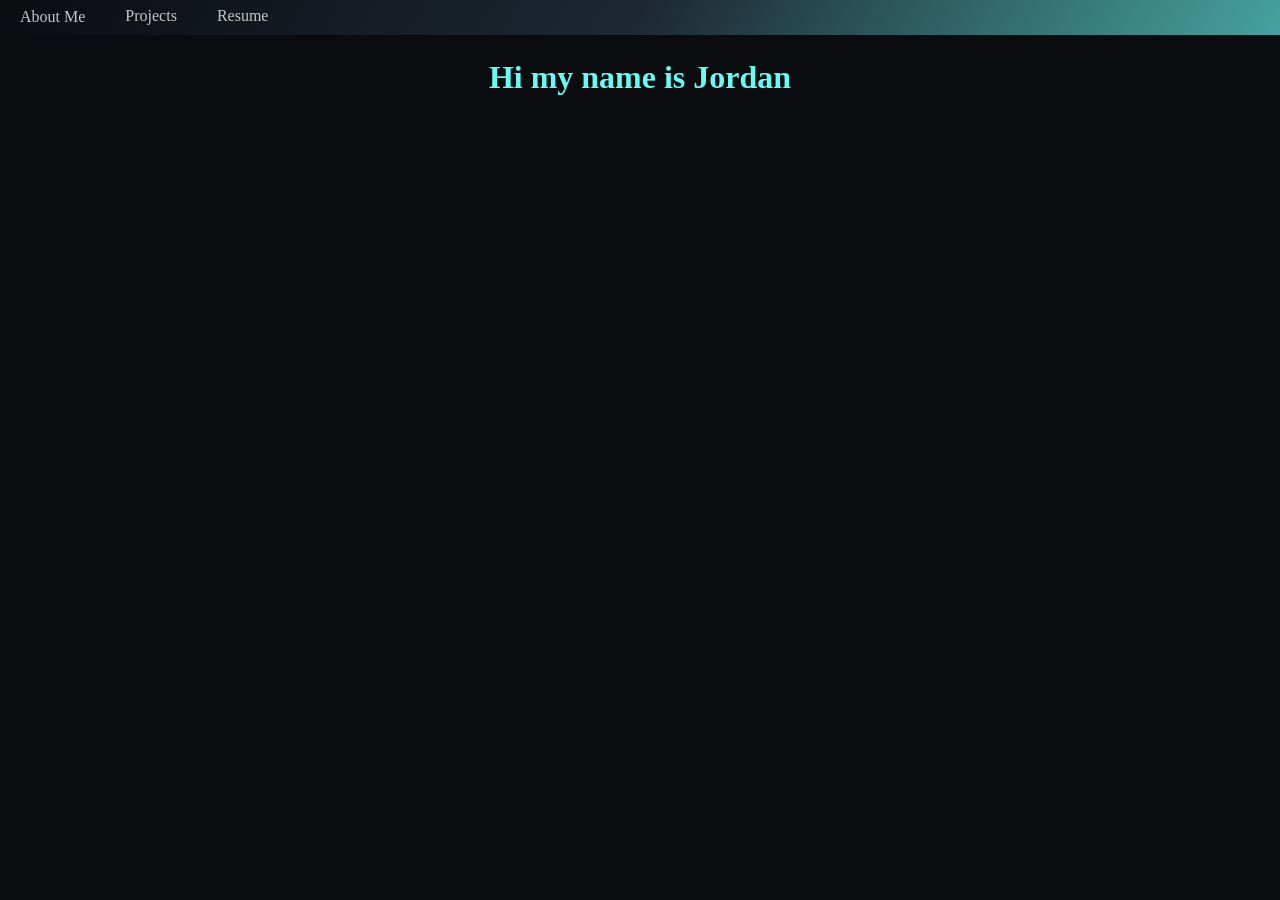
==== index.html @ ca910091 "Fix resume link redirect" ====
<!DOCTYPE html>
<html>
    <head>
        <meta charset="utf-8">
        <title>Home Page</title>
        <link rel="stylesheet" type= "text/css" href="index.css">
    </head>
    <body>
        <!-- Navbar Section -->
        <div class="navbar">
            <ul>
                <li><a href="#">About Me</a></li>
                <li><a href="#">Projects</a></li>
                <li><a href="resume.pdf" target="blank">Resume</a></li>
            </ul>
        </div>
    
        <!-- About Me Section -->
        <section id="aboutmeSection">
            <div class="AboutMe">
                <h1 id="aboutmeTitle">Hi my name is Jordan</h1>
            </div>
        </section>
        <!-- Projects Section -->
        <!-- TODO -->

        <!-- Resume Section -->
        <!-- TODO -->
    </body>
</html>
---- index.css ----
/* Website colors */
:root {
    --highlight-color-primary: #66fcf1;
    --highlight-color-secondary: #45a29e;
    --background-color-dark: #0b0c10;
    --background-color-light: #1d2833;
    --text-color-: #c5c6c7;
}

body {
    background-color: var(--background-color-dark);
}

/* Navbar Section */
.navbar ul{
    list-style-type: none;
    margin: 0;
    padding: 0;
    top: 0;
    left: 0;
    width: 100%;
    position: fixed;
    overflow: hidden;
    background: linear-gradient(120deg, var(--background-color-dark), var(--background-color-light), var(--highlight-color-secondary));
}

.navbar li{
    float: left;
}

.navbar li a{
    display: block;
    color: var(--text-color-);
    text-align: center;
    padding-left: 20px;
    padding-right: 20px;
    padding-top: 8%;
    padding-bottom: 8%;
    text-decoration: none;
}

.navbar li a:hover {
    background-color: black;
}

.navbar li a:active{
    background-color: black;
}

/* About me Section */
#aboutmeTitle {
    padding-top: 2rem;
    text-align: center;
    font-size: 32px;
    color: var(--highlight-color-primary);
}
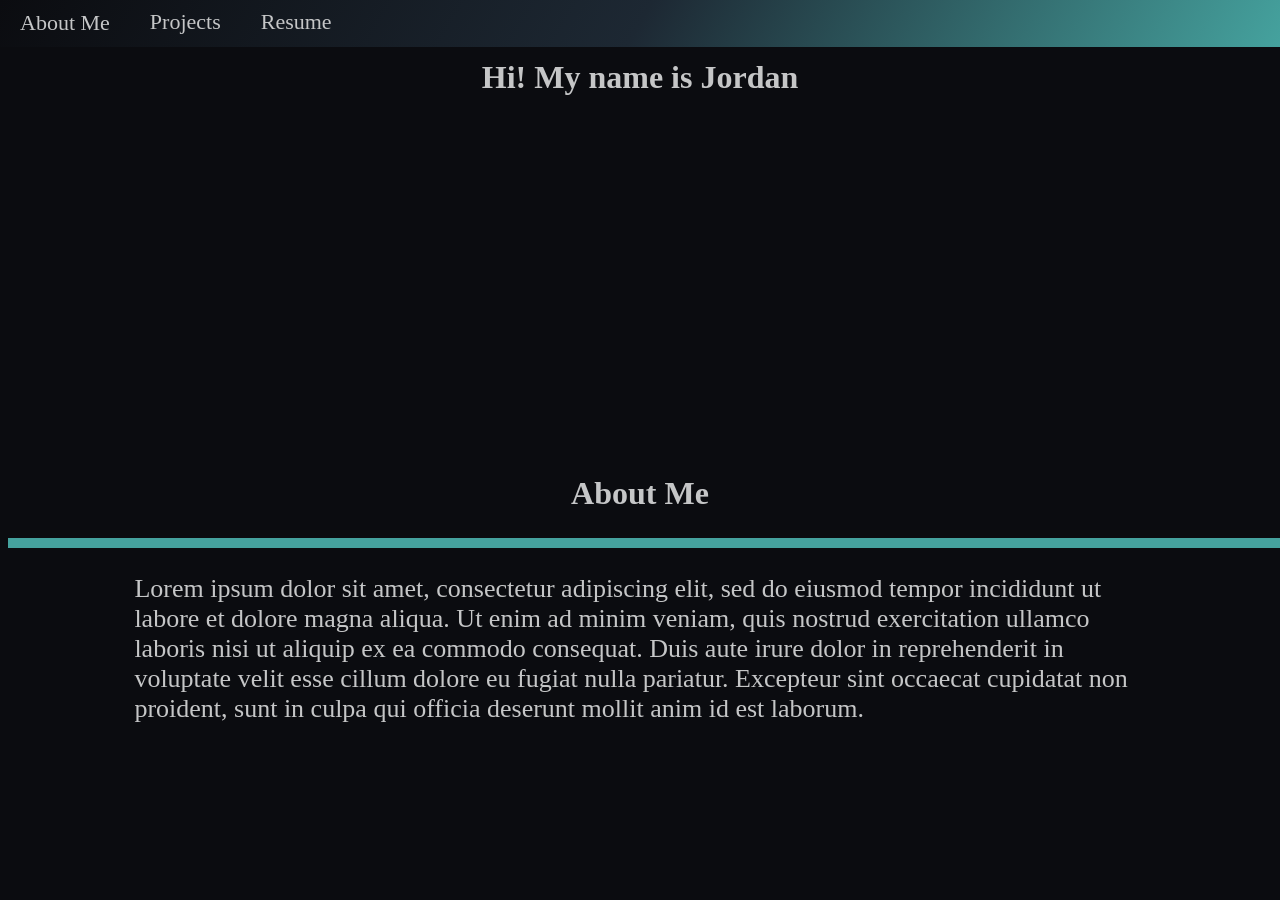
==== commit 1bd7f3ff: "Started formatting About Me Section" ====
--- a/index.html
+++ b/index.html
@@ -9,18 +9,34 @@
         <!-- Navbar Section -->
         <div class="navbar">
             <ul>
-                <li><a href="#">About Me</a></li>
+                <li><a href="#aboutmeSection" class="nav-object">About Me</a></li>
                 <li><a href="#">Projects</a></li>
-                <li><a href="resume.pdf" target="blank">Resume</a></li>
+                <li><a href="Resume.pdf" target="blank">Resume</a></li>
             </ul>
         </div>
-    
+
+        <!-- Title Section -->
+        <section id="titleSection">
+            <div class="title">
+                <h1 id="nameTitle">
+                    Hi! My name is Jordan
+                </h1>
+            </div>
+        </section>
+        <!-- End Title Section -->
+
         <!-- About Me Section -->
         <section id="aboutmeSection">
             <div class="AboutMe">
-                <h1 id="aboutmeTitle">Hi my name is Jordan</h1>
+                <h1 id="aboutmeTitle">About Me</h1>
+                <hr class="break-line">
+                <p id="aboutmeParagraph">
+                    Lorem ipsum dolor sit amet, consectetur adipiscing elit, sed do eiusmod tempor incididunt ut labore et dolore magna aliqua. Ut enim ad minim veniam, quis nostrud exercitation ullamco laboris nisi ut aliquip ex ea commodo consequat. Duis aute irure dolor in reprehenderit in voluptate velit esse cillum dolore eu fugiat nulla pariatur. Excepteur sint occaecat cupidatat non proident, sunt in culpa qui officia deserunt mollit anim id est laborum.
+                </p>
             </div>
         </section>
+        <!-- End About Me Section -->
+
         <!-- Projects Section -->
         <!-- TODO -->
 
--- a/index.css
+++ b/index.css
@@ -5,6 +5,11 @@
     --background-color-dark: #0b0c10;
     --background-color-light: #1d2833;
     --text-color-: #c5c6c7;
+}
+
+html {
+    scroll-behavior: smooth;
+    overflow-x: hidden;
 }
 
 body {
@@ -32,6 +37,7 @@
     display: block;
     color: var(--text-color-);
     text-align: center;
+    font-size: 22px;
     padding-left: 20px;
     padding-right: 20px;
     padding-top: 8%;
@@ -46,12 +52,41 @@
 .navbar li a:active{
     background-color: black;
 }
+/* Title Section */
+#nameTitle {
+    padding-top: 2rem;
+    color: var(--text-color-);
+    text-align: center;
+    font-size: 32px;
+}
+
+/* End Title Section
 
 /* About me Section */
 #aboutmeTitle {
-    padding-top: 2rem;
+    margin-top: 30%;
     text-align: center;
     font-size: 32px;
-    color: var(--highlight-color-primary);
+    color: var(--text-color-);
 }
 
+#aboutmeSection hr{
+    background: var(--highlight-color-secondary);
+    padding-top: 5px;
+    padding-bottom: 5px;
+    border: 1px var(--highlight-color-secondary);
+    margin-top: 1%;
+    margin-bottom: 2%;
+    width: 100%;
+    padding-left: 20%;
+    padding-right: 20%;
+}
+
+#aboutmeParagraph{
+    color: var(--text-color-);
+    font-size: 26px;
+    margin-left: 10%;
+    margin-right: 10%;
+}
+
+/* End About me Section */
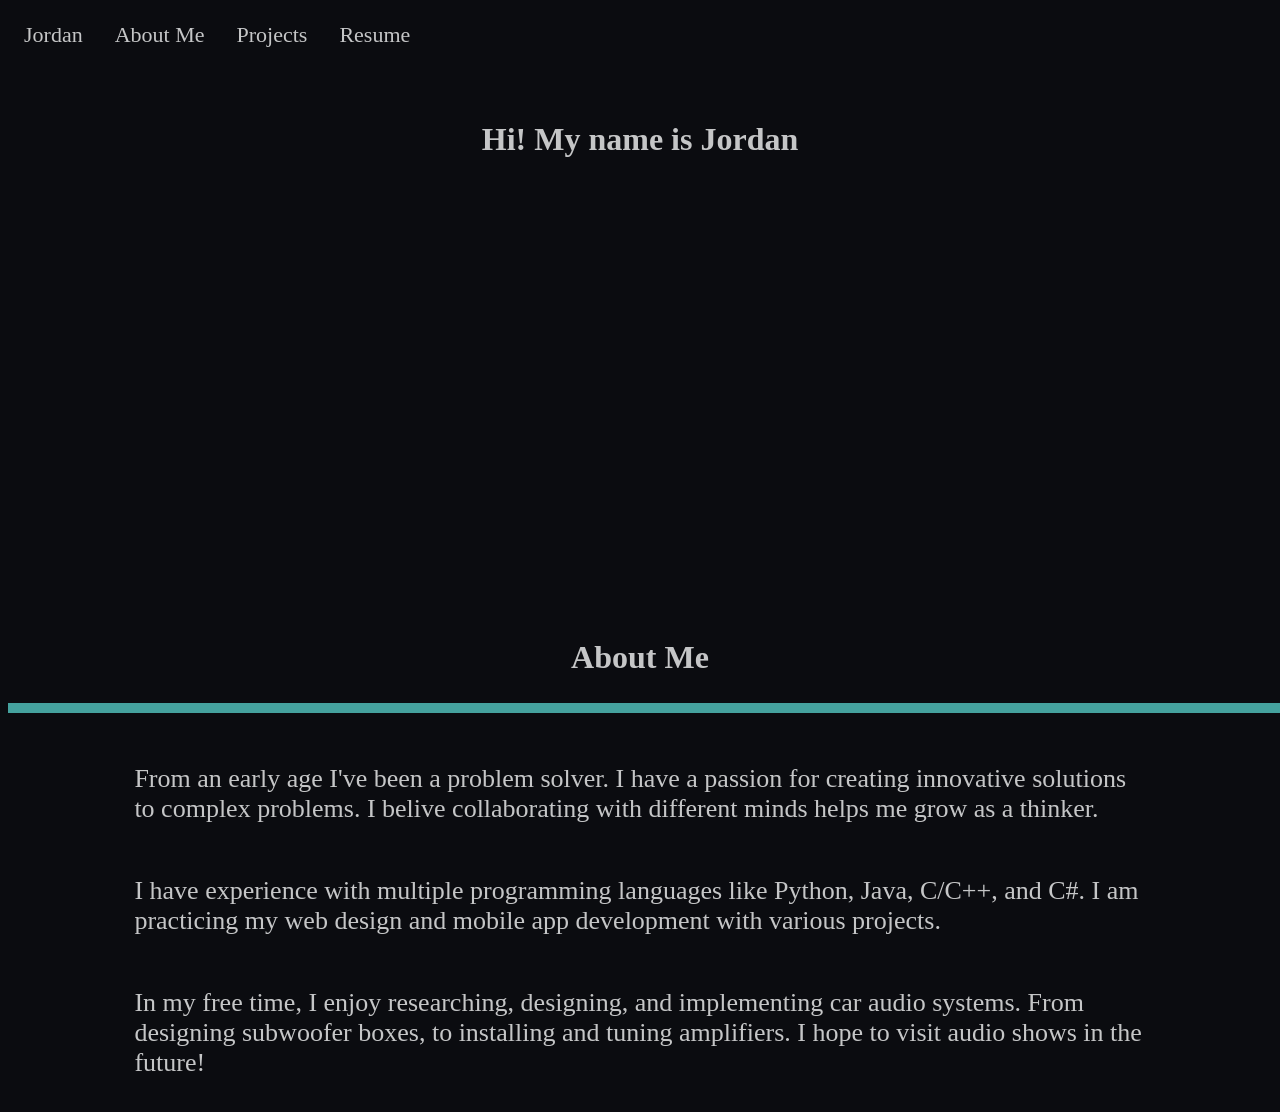
==== commit 65c932b9: "Edited Resume, Fixed/Edited css/html for About Me" ====
--- a/index.html
+++ b/index.html
@@ -2,36 +2,44 @@
 <html>
     <head>
         <meta charset="utf-8">
-        <title>Home Page</title>
+        <title>Jordan</title>
         <link rel="stylesheet" type= "text/css" href="index.css">
     </head>
     <body>
         <!-- Navbar Section -->
         <div class="navbar">
-            <ul>
-                <li><a href="#aboutmeSection" class="nav-object">About Me</a></li>
-                <li><a href="#">Projects</a></li>
-                <li><a href="Resume.pdf" target="blank">Resume</a></li>
-            </ul>
+            <a href="#" class="navbar_item">Jordan</a>
+            <a href="#AboutMe" class="navbar_item">About Me</a>
+            <a href="#Projects" class="navbar_item">Projects</a>
+            <a href="Resume.pdf" target="blank" class="navbar_item">Resume</a>
         </div>
+        <!-- End Navbar Section -->
 
         <!-- Title Section -->
-        <section id="titleSection">
-            <div class="title">
-                <h1 id="nameTitle">
+        <section>
+            <div id="Title">
+                <h1 id="Jordan">
                     Hi! My name is Jordan
                 </h1>
             </div>
-        </section>
+        </section> 
         <!-- End Title Section -->
 
         <!-- About Me Section -->
-        <section id="aboutmeSection">
-            <div class="AboutMe">
+        <section>
+            <div id="AboutMe">
                 <h1 id="aboutmeTitle">About Me</h1>
-                <hr class="break-line">
+                <hr id="divisionLine">
                 <p id="aboutmeParagraph">
-                    Lorem ipsum dolor sit amet, consectetur adipiscing elit, sed do eiusmod tempor incididunt ut labore et dolore magna aliqua. Ut enim ad minim veniam, quis nostrud exercitation ullamco laboris nisi ut aliquip ex ea commodo consequat. Duis aute irure dolor in reprehenderit in voluptate velit esse cillum dolore eu fugiat nulla pariatur. Excepteur sint occaecat cupidatat non proident, sunt in culpa qui officia deserunt mollit anim id est laborum.
+                    From an early age I've been a problem solver. I have a passion for creating innovative solutions to complex problems. I belive collaborating with different minds helps
+                    me grow as a thinker. 
+                </p>
+                <p id="aboutmeParagraph">
+                    I have experience with multiple programming languages like Python, Java, C/C++, and C#. I am practicing my web design and mobile app development with various projects.
+                </p>
+                <p id="aboutmeParagraph">
+                    In my free time, I enjoy researching, designing, and implementing car audio systems. 
+                    From designing subwoofer boxes, to installing and tuning amplifiers. I hope to visit audio shows in the future!
                 </p>
             </div>
         </section>
@@ -40,7 +48,7 @@
         <!-- Projects Section -->
         <!-- TODO -->
 
-        <!-- Resume Section -->
-        <!-- TODO -->
+        <!-- End Projects Section-->
+
     </body>
 </html>
--- a/index.css
+++ b/index.css
@@ -16,66 +16,73 @@
     background-color: var(--background-color-dark);
 }
 
-/* Navbar Section */
-.navbar ul{
-    list-style-type: none;
-    margin: 0;
-    padding: 0;
-    top: 0;
-    left: 0;
+/* Start Navbar Section */
+.navbar {
+    z-index: 1;
     width: 100%;
     position: fixed;
     overflow: hidden;
-    background: linear-gradient(120deg, var(--background-color-dark), var(--background-color-light), var(--highlight-color-secondary));
+    background: var(--background-color-dark);
 }
 
-.navbar li{
+.navbar a{
     float: left;
+    font-size: 22px;
+    display: inline;
+    text-align: center;
+    color: var(--text-color-);
+    padding: 14px 16px;
+    text-decoration: none;
+    
 }
 
-.navbar li a{
-    display: block;
-    color: var(--text-color-);
-    text-align: center;
-    font-size: 22px;
-    padding-left: 20px;
-    padding-right: 20px;
-    padding-top: 8%;
-    padding-bottom: 8%;
-    text-decoration: none;
-}
-
-.navbar li a:hover {
+.navbar a:hover {
     background-color: black;
 }
 
-.navbar li a:active{
+.navbar a:active{
     background-color: black;
 }
-/* Title Section */
-#nameTitle {
-    padding-top: 2rem;
+/* End Navbar Section */
+
+/* Start Title Section */
+#Title{
+    padding-top: 5%;
+}
+
+#Jordan {
+    margin-top: 0;
+    display: flex;
+    flex-direction: column;
+    padding: 50px 10%;
     color: var(--text-color-);
     text-align: center;
     font-size: 32px;
 }
-
-/* End Title Section
+/* End Title Section */
 
 /* About me Section */
+
+#AboutMe {
+    display: flex;
+    flex-direction: column;
+}
+
 #aboutmeTitle {
     margin-top: 30%;
     text-align: center;
+    padding: 2%;
     font-size: 32px;
     color: var(--text-color-);
 }
 
-#aboutmeSection hr{
+
+#divisionLine {
     background: var(--highlight-color-secondary);
     padding-top: 5px;
     padding-bottom: 5px;
     border: 1px var(--highlight-color-secondary);
-    margin-top: 1%;
+    margin-top: -2%;
     margin-bottom: 2%;
     width: 100%;
     padding-left: 20%;
@@ -88,5 +95,6 @@
     margin-left: 10%;
     margin-right: 10%;
 }
+ 
 
 /* End About me Section */
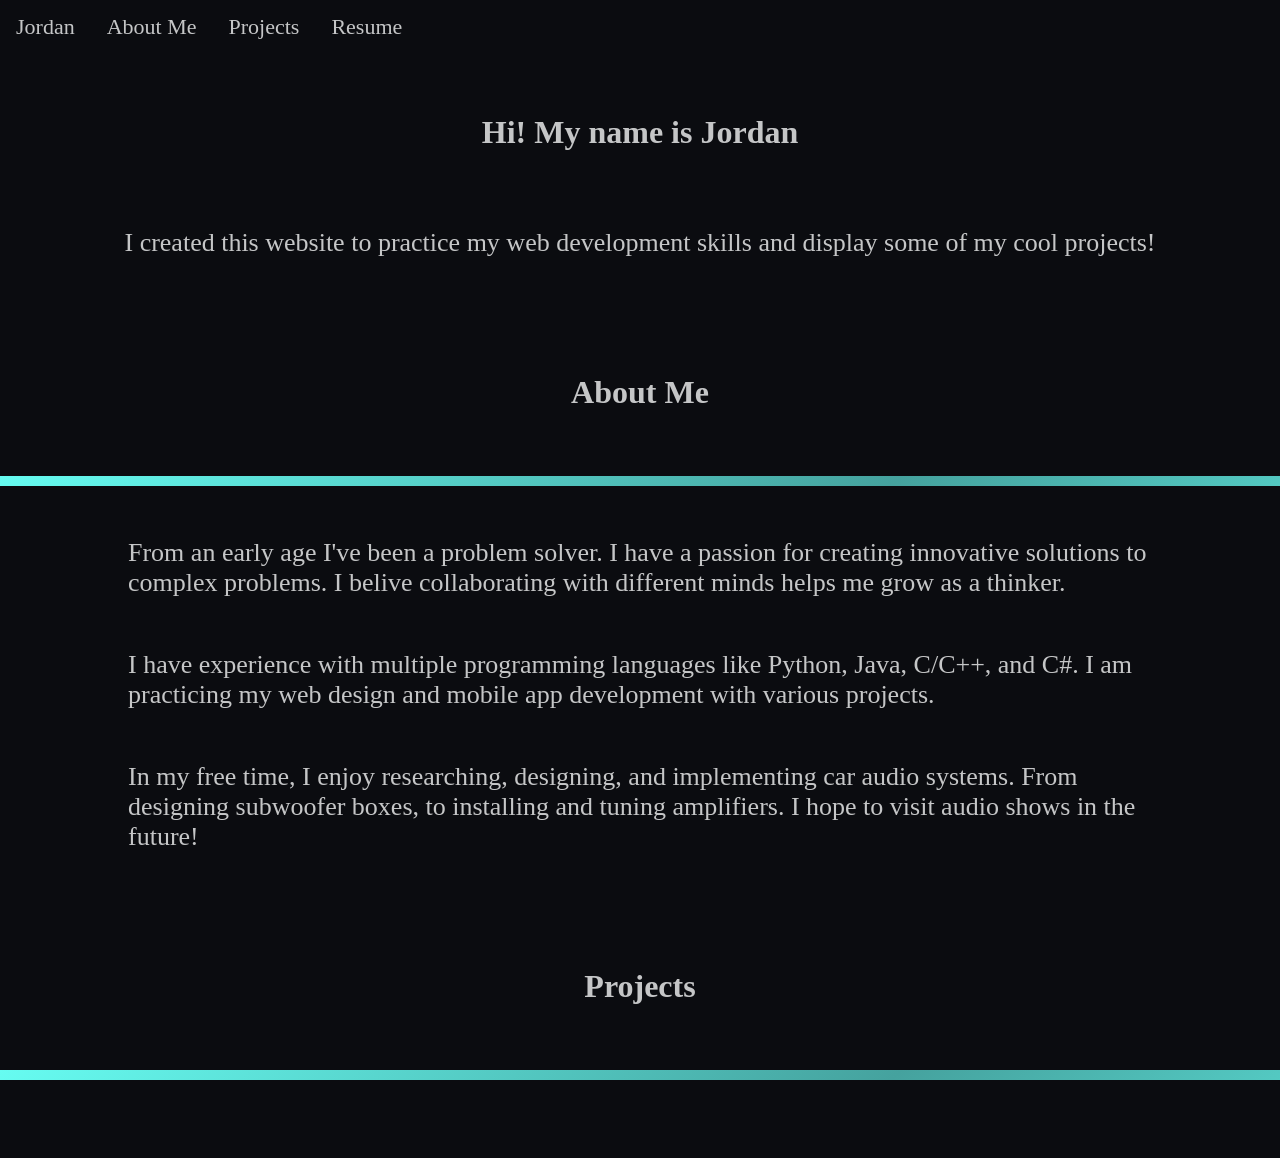
==== commit 7e608c51: "Started Projects Section, touched up more css" ====
--- a/index.html
+++ b/index.html
@@ -3,16 +3,19 @@
     <head>
         <meta charset="utf-8">
         <title>Jordan</title>
+        <script src="index.js"></script>
         <link rel="stylesheet" type= "text/css" href="index.css">
     </head>
     <body>
         <!-- Navbar Section -->
-        <div class="navbar">
-            <a href="#" class="navbar_item">Jordan</a>
-            <a href="#AboutMe" class="navbar_item">About Me</a>
-            <a href="#Projects" class="navbar_item">Projects</a>
-            <a href="Resume.pdf" target="blank" class="navbar_item">Resume</a>
-        </div>
+        <section>
+            <div class="navbar">
+                <a href="#" class="navbar_item">Jordan</a>
+                <a href="#AboutMe" class="navbar_item">About Me</a>
+                <a href="#Projects" class="navbar_item">Projects</a>
+                <a href="Resume.pdf" target="blank" class="navbar_item">Resume</a>
+            </div>
+        </section>
         <!-- End Navbar Section -->
 
         <!-- Title Section -->
@@ -21,6 +24,9 @@
                 <h1 id="Jordan">
                     Hi! My name is Jordan
                 </h1>
+                <p id="titleParagraph">
+                    I created this website to practice my web development skills and display some of my cool projects!
+                </p>
             </div>
         </section> 
         <!-- End Title Section -->
@@ -46,6 +52,15 @@
         <!-- End About Me Section -->
 
         <!-- Projects Section -->
+        <section>
+            <div id="Projects">
+                <h1 id="projectsTitle">Projects</h1>
+                <hr id="divisionLine">
+                <p id="aboutmeParagraph">
+
+                </p>
+            </div>
+        </section>
         <!-- TODO -->
 
         <!-- End Projects Section-->
--- a/index.css
+++ b/index.css
@@ -7,6 +7,7 @@
     --text-color-: #c5c6c7;
 }
 
+/* Start Global Resources */
 html {
     scroll-behavior: smooth;
     overflow-x: hidden;
@@ -14,7 +15,21 @@
 
 body {
     background-color: var(--background-color-dark);
+    margin: 0;
 }
+
+#divisionLine {
+    background: linear-gradient(135deg, var(--highlight-color-primary), var(--highlight-color-secondary) , var(--highlight-color-primary));
+    padding-top: 5px;
+    padding-bottom: 5px;
+    border: none;
+    margin-top: -2%;
+    margin-bottom: 2%;
+    width: 100%;
+    padding-left: 20%;
+    padding-right: 20%;
+}
+/* End Global Resources */
 
 /* Start Navbar Section */
 .navbar {
@@ -59,6 +74,13 @@
     text-align: center;
     font-size: 32px;
 }
+
+#titleParagraph {
+    text-align: center;
+    color: var(--text-color-);
+    font-size: 26px;
+
+}
 /* End Title Section */
 
 /* About me Section */
@@ -69,24 +91,10 @@
 }
 
 #aboutmeTitle {
-    margin-top: 30%;
     text-align: center;
-    padding: 2%;
+    padding: 5% 15%;
     font-size: 32px;
     color: var(--text-color-);
-}
-
-
-#divisionLine {
-    background: var(--highlight-color-secondary);
-    padding-top: 5px;
-    padding-bottom: 5px;
-    border: 1px var(--highlight-color-secondary);
-    margin-top: -2%;
-    margin-bottom: 2%;
-    width: 100%;
-    padding-left: 20%;
-    padding-right: 20%;
 }
 
 #aboutmeParagraph{
@@ -96,5 +104,17 @@
     margin-right: 10%;
 }
  
+/* End About me Section */
 
-/* End About me Section */+/* Start Projects Section */
+#Projects {
+    display: flex;
+    flex-direction: column;
+}
+
+#projectsTitle {
+    text-align: center;
+    padding: 5% 15%;
+    font-size: 32px;
+    color: var(--text-color-);
+}
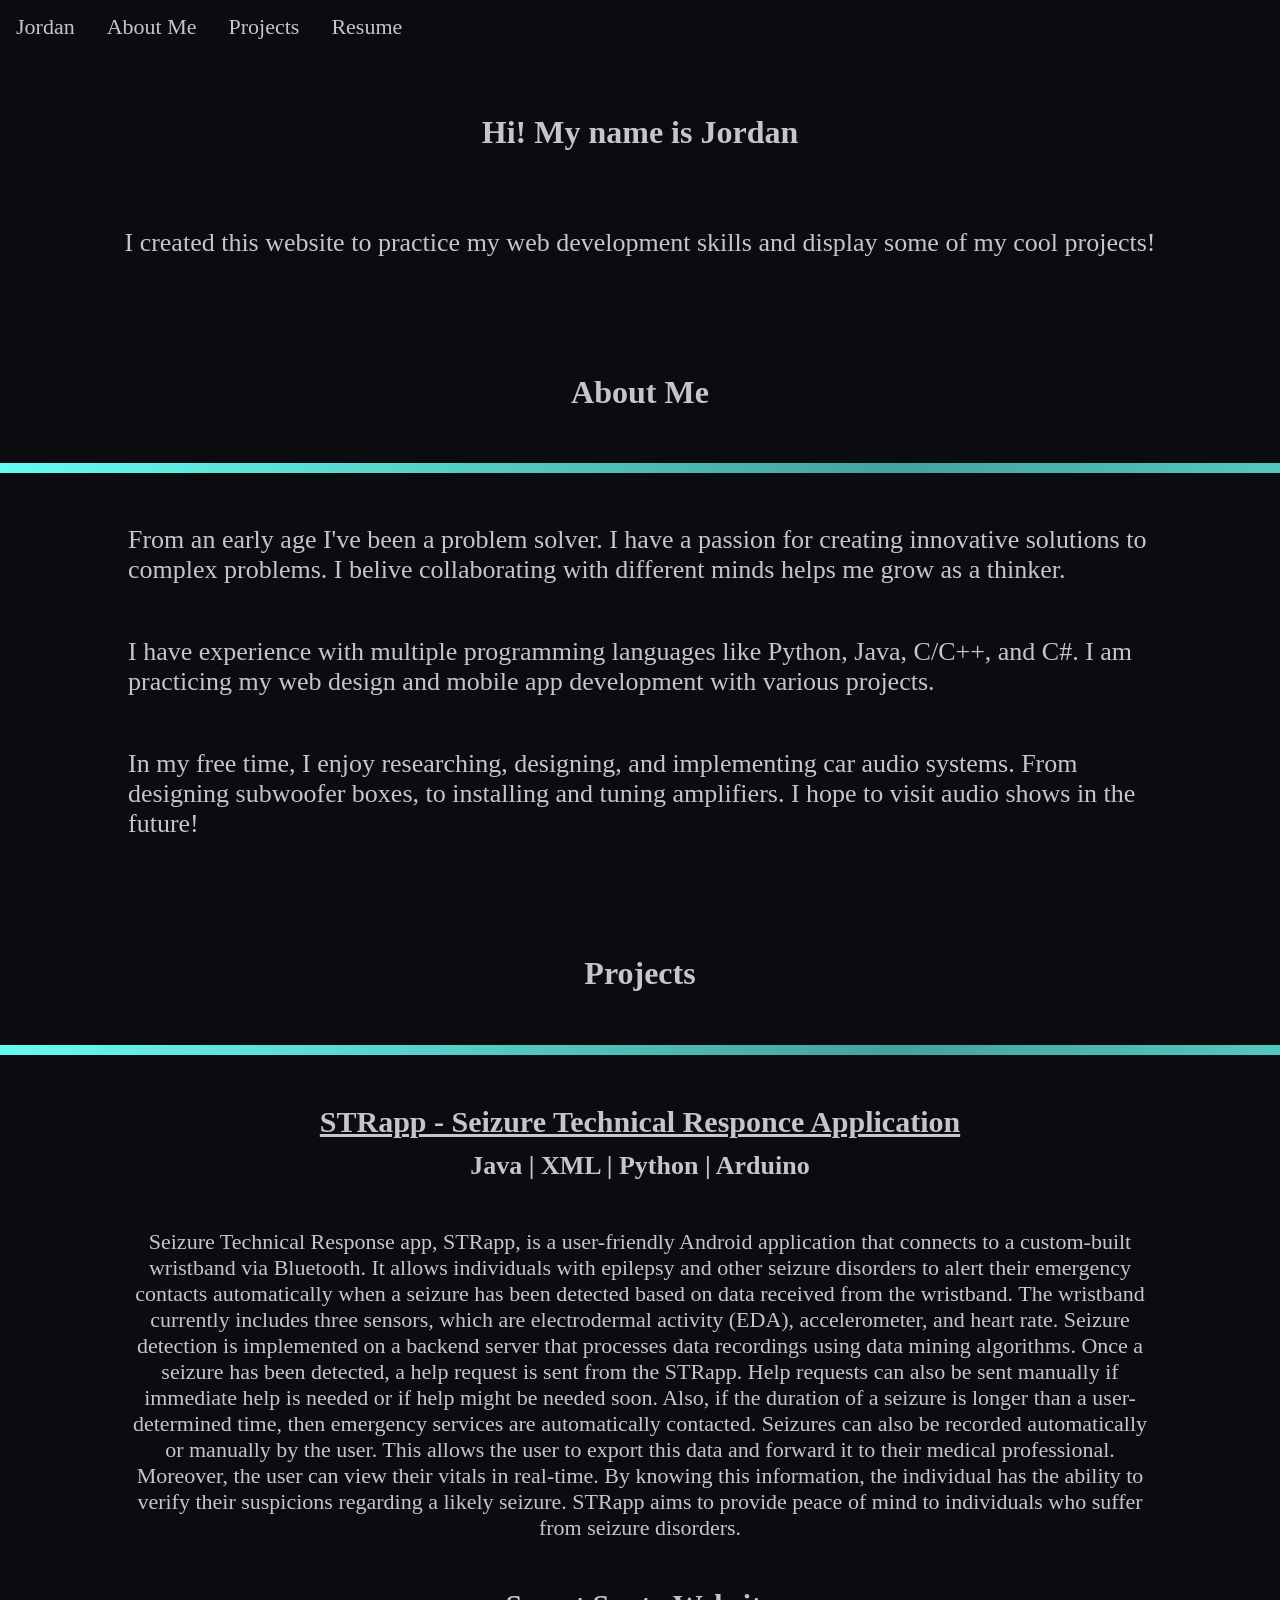
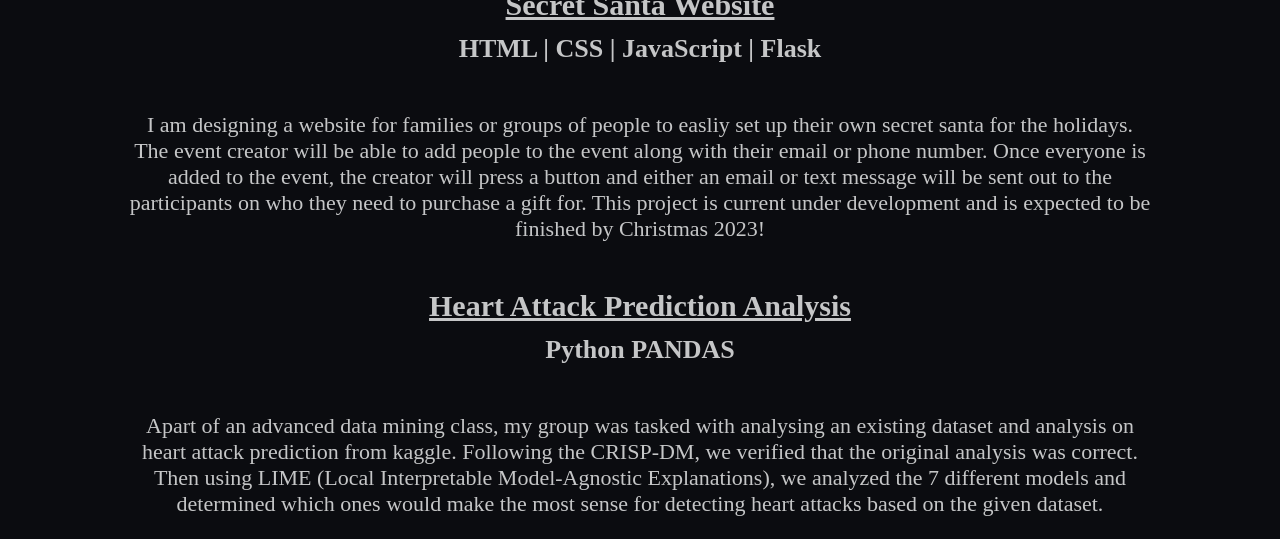
==== commit 1787ec80: "Added projects section, reorganized css" ====
--- a/index.html
+++ b/index.html
@@ -35,15 +35,15 @@
         <section>
             <div id="AboutMe">
                 <h1 id="aboutmeTitle">About Me</h1>
-                <hr id="divisionLine">
-                <p id="aboutmeParagraph">
+                <hr class="divisionLine">
+                <p class="aboutmeParagraph">
                     From an early age I've been a problem solver. I have a passion for creating innovative solutions to complex problems. I belive collaborating with different minds helps
                     me grow as a thinker. 
                 </p>
-                <p id="aboutmeParagraph">
+                <p class="aboutmeParagraph">
                     I have experience with multiple programming languages like Python, Java, C/C++, and C#. I am practicing my web design and mobile app development with various projects.
                 </p>
-                <p id="aboutmeParagraph">
+                <p class="aboutmeParagraph">
                     In my free time, I enjoy researching, designing, and implementing car audio systems. 
                     From designing subwoofer boxes, to installing and tuning amplifiers. I hope to visit audio shows in the future!
                 </p>
@@ -55,11 +55,42 @@
         <section>
             <div id="Projects">
                 <h1 id="projectsTitle">Projects</h1>
-                <hr id="divisionLine">
-                <p id="aboutmeParagraph">
+                <hr class="divisionLine">
 
+                <!-- Project 1 -->
+                <h2 class="project-header"><a href="https://github.com/vynleran/senior-capstone-project">STRapp - Seizure Technical Responce Application</a></h2>
+                <h3 class="technologies">Java | XML | Python | Arduino</h3>
+                <p class="projectDesc">
+                    Seizure Technical Response app, STRapp, is a user-friendly Android application that connects to a custom-built wristband via Bluetooth. 
+                    It allows individuals with epilepsy and other seizure disorders to alert their emergency contacts automatically when a seizure has been detected based on data received from the wristband. 
+                    The wristband currently includes three sensors, which are electrodermal activity (EDA), accelerometer, and heart rate. Seizure detection is implemented on a backend server that processes data recordings using data mining algorithms. 
+                    Once a seizure has been detected, a help request is sent from the STRapp. Help requests can also be sent manually if immediate help is needed or if help might be needed soon. 
+                    Also, if the duration of a seizure is longer than a user-determined time, then emergency services are automatically contacted. 
+                    Seizures can also be recorded automatically or manually by the user. This allows the user to export this data and forward it to their medical professional. 
+                    Moreover, the user can view their vitals in real-time. By knowing this information, the individual has the ability to verify their suspicions regarding a likely seizure. 
+                    STRapp aims to provide peace of mind to individuals who suffer from seizure disorders.
+                </p>
+
+                <!-- Project 2 -->
+                <h2 class="project-header"><a href="https://github.com/LewisJordann/SecretSanta">Secret Santa Website</a></h2>
+                <h3 class="technologies">HTML | CSS | JavaScript | Flask</h3>
+                <p class="projectDesc">
+                    I am designing a website for families or groups of people to easliy set up their own secret santa for the holidays.
+                    The event creator will be able to add people to the event along with their email or phone number. Once everyone is added to the event, the creator will
+                    press a button and either an email or text message will be sent out to the participants on who they need to purchase a gift for. This project is current under development
+                    and is expected to be finished by Christmas 2023!
+                </p>
+
+                <!-- Project 3 -->
+                <h2 class="project-header"><a href="https://github.com/LewisJordann/HeartAttack-Prediction">Heart Attack Prediction Analysis</a></h2>
+                <h3 class="technologies">Python PANDAS</h3>
+                <p class="projectDesc">
+                    Apart of an advanced data mining class, my group was tasked with analysing an existing dataset and analysis on heart attack prediction from kaggle. 
+                    Following the CRISP-DM, we verified that the original analysis was correct.
+                    Then using LIME (Local Interpretable Model-Agnostic Explanations), we analyzed the 7 different models and determined which ones would make the most sense for detecting heart attacks based on the given dataset.
                 </p>
             </div>
+
         </section>
         <!-- TODO -->
 
--- a/index.css
+++ b/index.css
@@ -18,12 +18,12 @@
     margin: 0;
 }
 
-#divisionLine {
+.divisionLine {
     background: linear-gradient(135deg, var(--highlight-color-primary), var(--highlight-color-secondary) , var(--highlight-color-primary));
     padding-top: 5px;
     padding-bottom: 5px;
     border: none;
-    margin-top: -2%;
+    margin-top: -3%;
     margin-bottom: 2%;
     width: 100%;
     padding-left: 20%;
@@ -84,7 +84,6 @@
 /* End Title Section */
 
 /* About me Section */
-
 #AboutMe {
     display: flex;
     flex-direction: column;
@@ -97,13 +96,12 @@
     color: var(--text-color-);
 }
 
-#aboutmeParagraph{
+.aboutmeParagraph{
     color: var(--text-color-);
     font-size: 26px;
     margin-left: 10%;
     margin-right: 10%;
 }
- 
 /* End About me Section */
 
 /* Start Projects Section */
@@ -117,4 +115,30 @@
     padding: 5% 15%;
     font-size: 32px;
     color: var(--text-color-);
-}+}
+
+.project-header{
+    text-align: center;
+    font-size: 30px;
+    color: var(--text-color-);
+}
+
+.project-header a{
+    color: var(--text-color-);
+}
+
+.technologies{
+    text-align: center;
+    font-size: 26px;
+    color: var(--text-color-);
+    margin-top: -1%;
+}
+
+.projectDesc{
+    text-align: center;
+    font-size: 22px;
+    color: var(--text-color-);
+    margin-left: 10%;
+    margin-right: 10%;
+}
+/* End Projects Section */
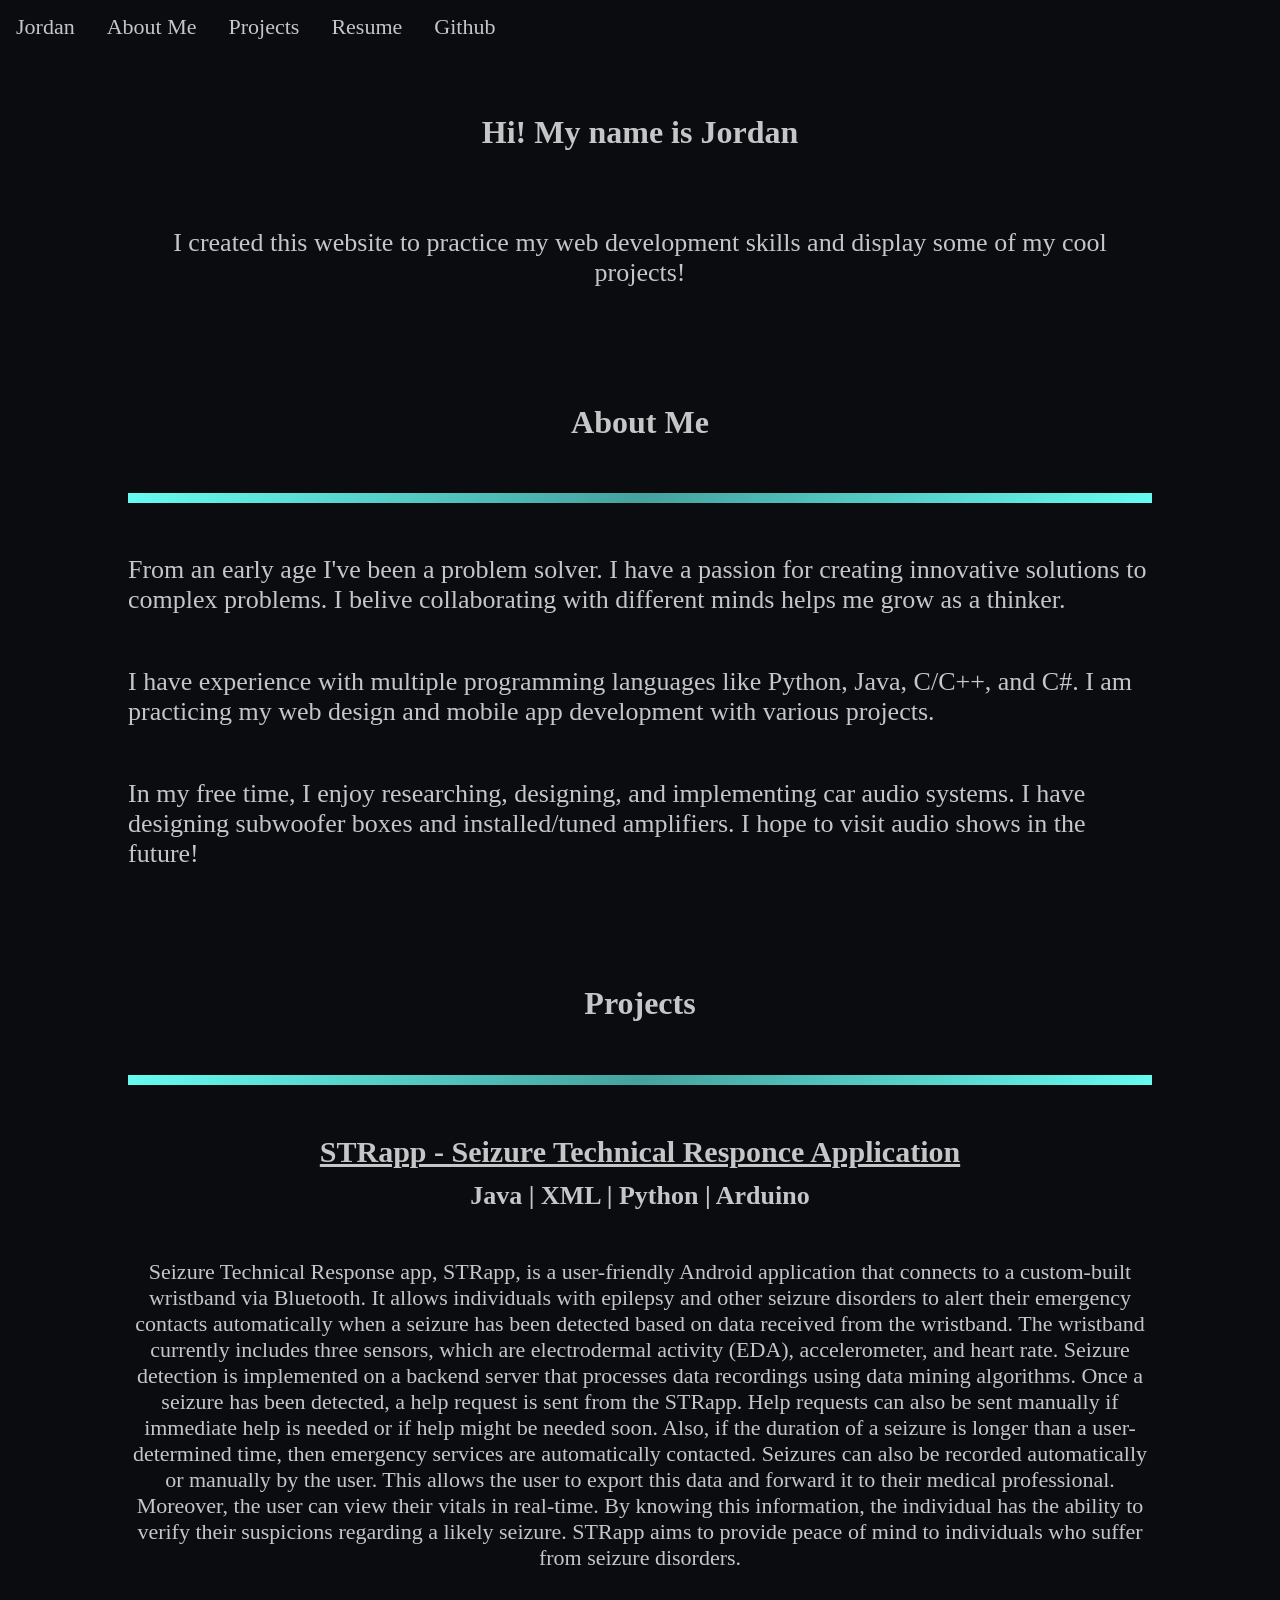
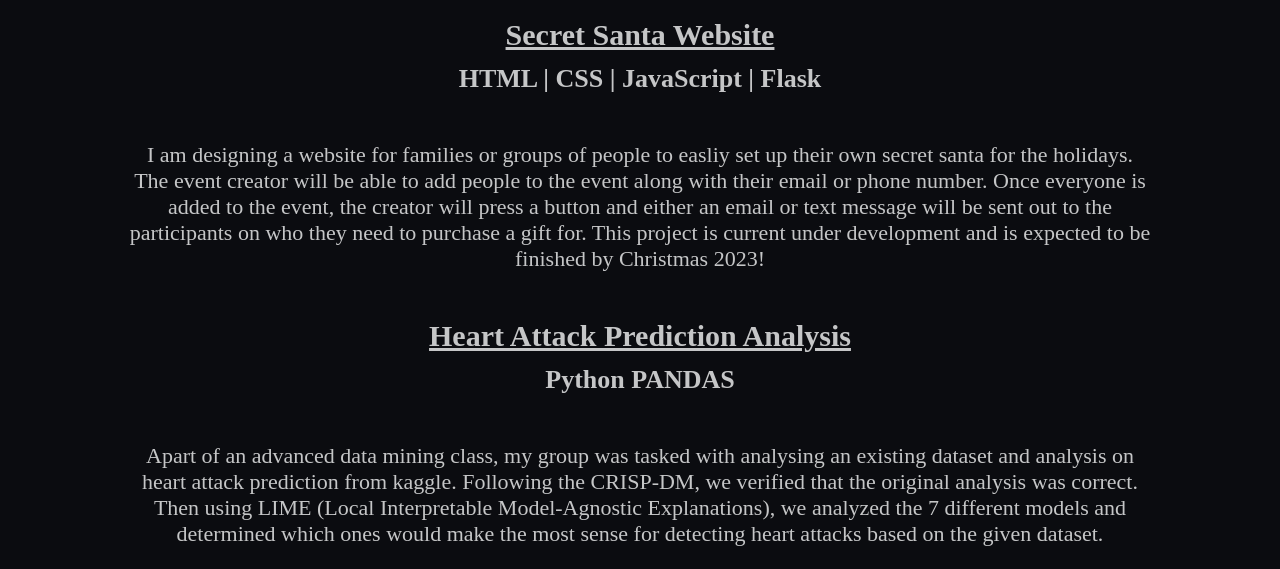
==== commit 378a8d0a: "touched up css, fixed mobile view, changed wording in about me" ====
--- a/index.html
+++ b/index.html
@@ -14,6 +14,7 @@
                 <a href="#AboutMe" class="navbar_item">About Me</a>
                 <a href="#Projects" class="navbar_item">Projects</a>
                 <a href="Resume.pdf" target="blank" class="navbar_item">Resume</a>
+                <a href="https://github.com/lewisjordann" class="navbar_item">Github</a>
             </div>
         </section>
         <!-- End Navbar Section -->
@@ -45,7 +46,7 @@
                 </p>
                 <p class="aboutmeParagraph">
                     In my free time, I enjoy researching, designing, and implementing car audio systems. 
-                    From designing subwoofer boxes, to installing and tuning amplifiers. I hope to visit audio shows in the future!
+                    I have designing subwoofer boxes and installed/tuned amplifiers. I hope to visit audio shows in the future!
                 </p>
             </div>
         </section>
@@ -92,8 +93,6 @@
             </div>
 
         </section>
-        <!-- TODO -->
-
         <!-- End Projects Section-->
 
     </body>
--- a/index.css
+++ b/index.css
@@ -25,9 +25,8 @@
     border: none;
     margin-top: -3%;
     margin-bottom: 2%;
-    width: 100%;
-    padding-left: 20%;
-    padding-right: 20%;
+    width: 80%;
+
 }
 /* End Global Resources */
 
@@ -40,7 +39,7 @@
     background: var(--background-color-dark);
 }
 
-.navbar a{
+.navbar_item{
     float: left;
     font-size: 22px;
     display: inline;
@@ -48,16 +47,16 @@
     color: var(--text-color-);
     padding: 14px 16px;
     text-decoration: none;
-    
 }
 
-.navbar a:hover {
+.navbar_item:hover {
     background-color: black;
 }
 
-.navbar a:active{
+.navbar_item:active{
     background-color: black;
 }
+
 /* End Navbar Section */
 
 /* Start Title Section */
@@ -79,6 +78,8 @@
     text-align: center;
     color: var(--text-color-);
     font-size: 26px;
+    margin-left: 10%;
+    margin-right: 10%;
 
 }
 /* End Title Section */
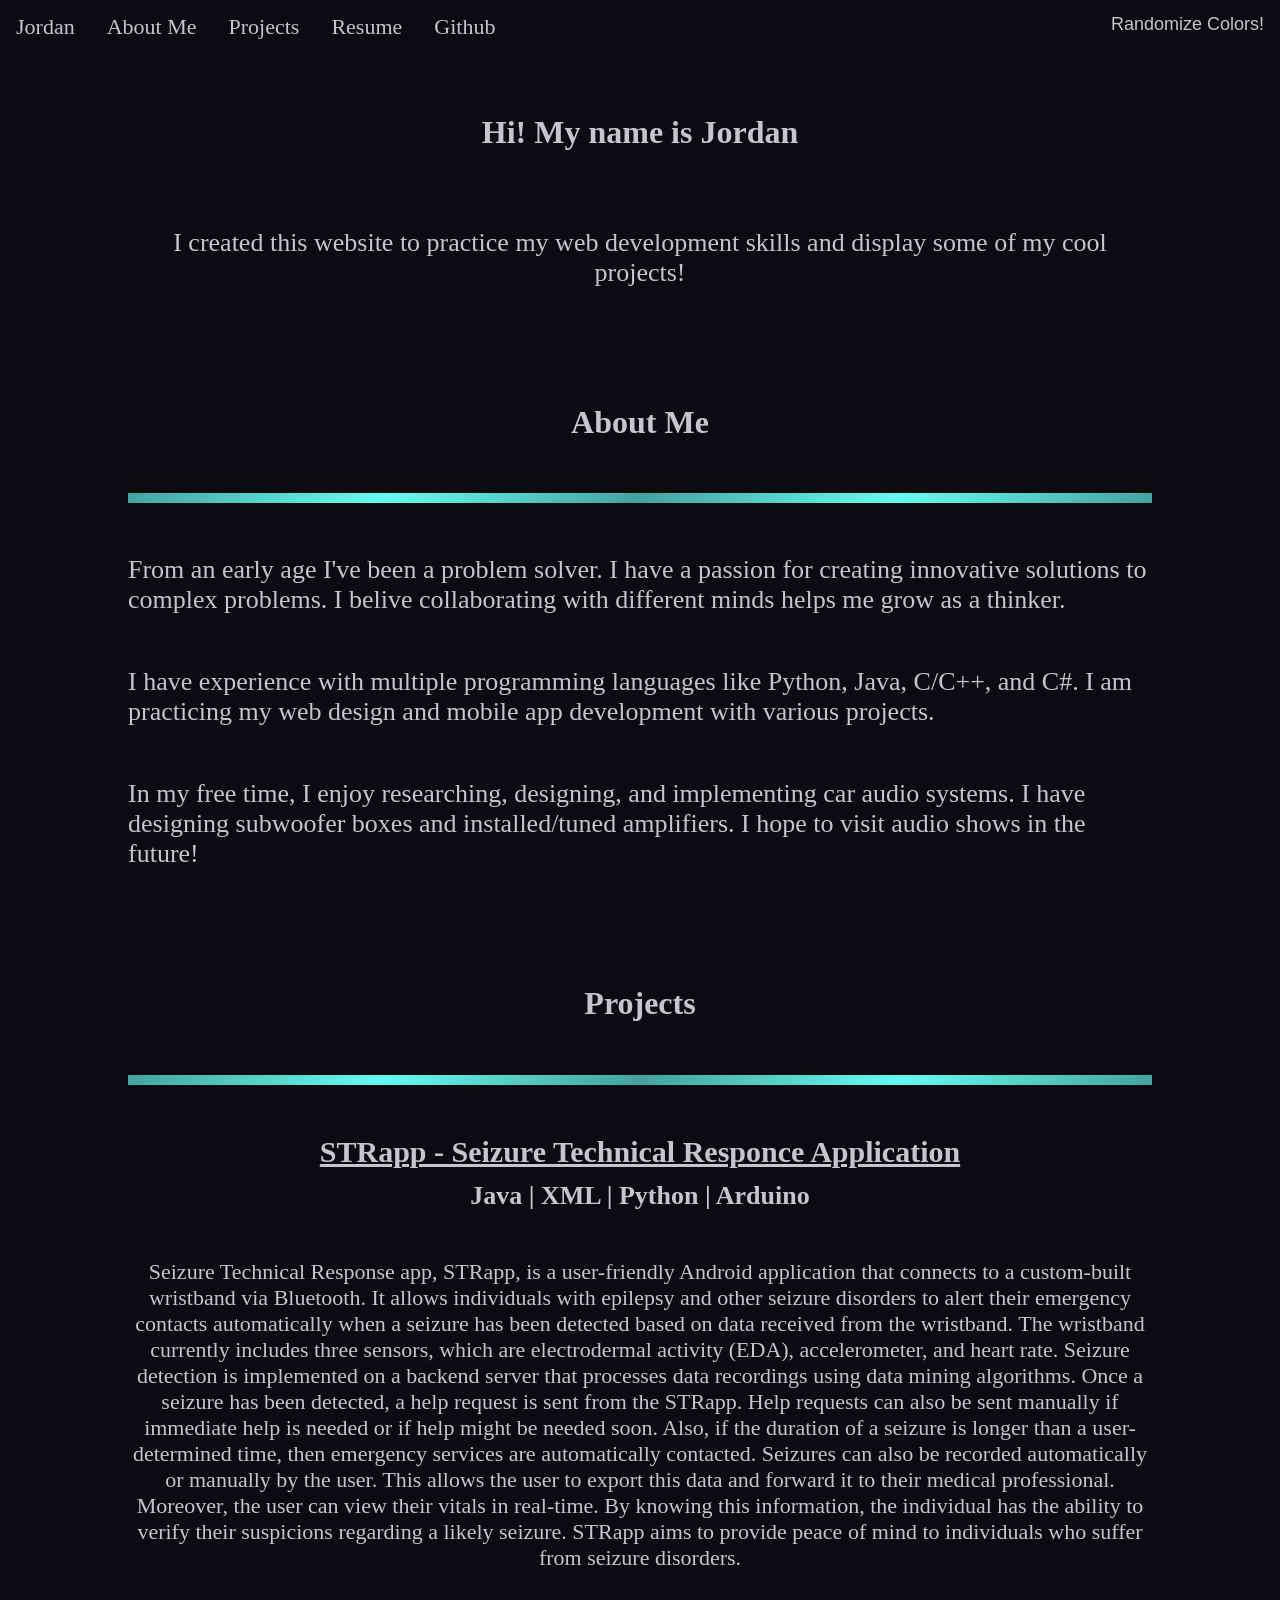
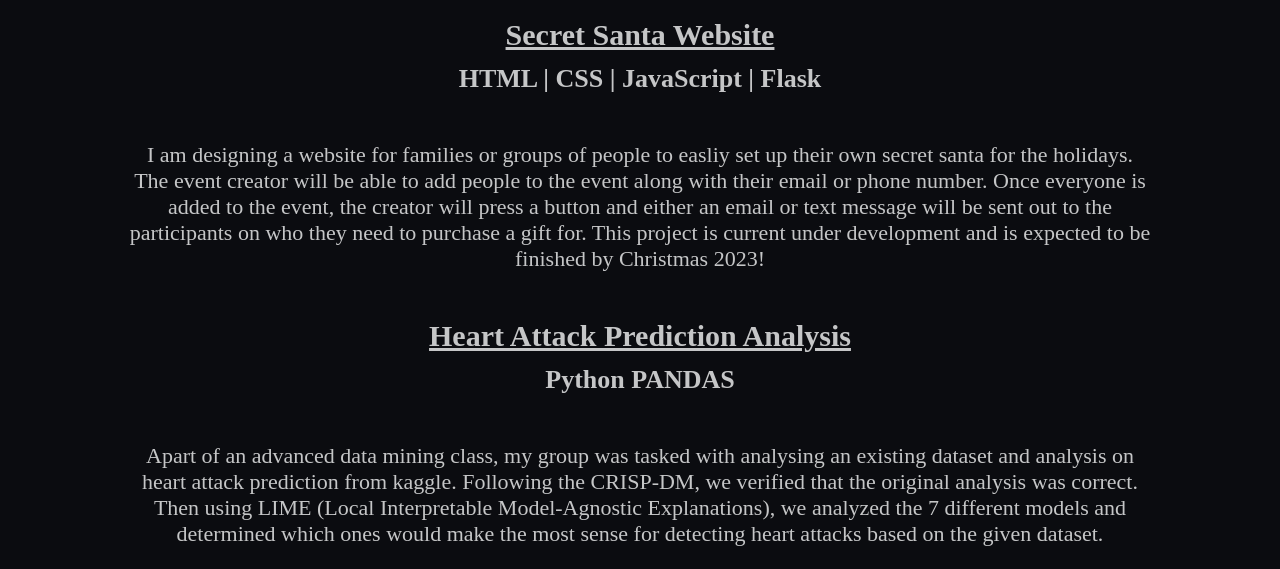
==== commit 84d5604a: "Added a randomize color button" ====
--- a/index.html
+++ b/index.html
@@ -15,6 +15,7 @@
                 <a href="#Projects" class="navbar_item">Projects</a>
                 <a href="Resume.pdf" target="blank" class="navbar_item">Resume</a>
                 <a href="https://github.com/lewisjordann" class="navbar_item">Github</a>
+                <button id="random-color-gen" class="navbar_item" onclick="randomColors()">Randomize Colors!</button>
             </div>
         </section>
         <!-- End Navbar Section -->
--- a/index.css
+++ b/index.css
@@ -19,7 +19,7 @@
 }
 
 .divisionLine {
-    background: linear-gradient(135deg, var(--highlight-color-primary), var(--highlight-color-secondary) , var(--highlight-color-primary));
+    background: linear-gradient(135deg,  var(--highlight-color-secondary) , var(--highlight-color-primary), var(--highlight-color-secondary) , var(--highlight-color-primary),  var(--highlight-color-secondary));
     padding-top: 5px;
     padding-bottom: 5px;
     border: none;
@@ -57,6 +57,16 @@
     background-color: black;
 }
 
+#random-color-gen{
+    float: right;
+    background: var(--background-color-dark);
+    font-size: 18px;
+    border: none;
+}
+
+#random-color-gen:hover {
+    background-color: black;
+}
 /* End Navbar Section */
 
 /* Start Title Section */
